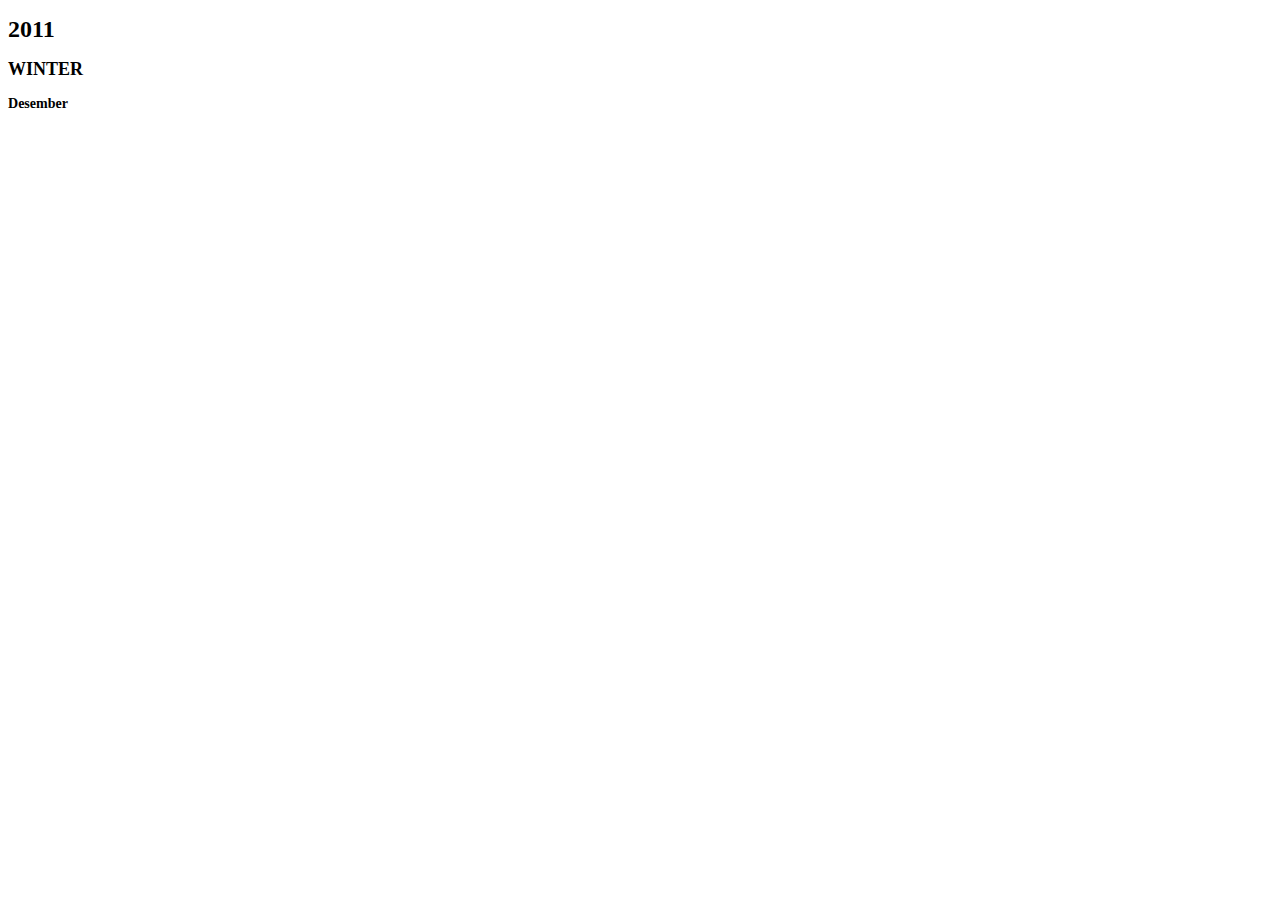
==== index.html @ 63336d1b "First commit." ====
<!DOCTYPE HTML>
<html lang="en-US">
<head>
  <style>
    body { font: 12px Consolas;}
  </style>

<!--  <script type="text/javascript">

//DESCRIPTION
    var myYear=2011;
    var daysOfWeek='Su|Mn|Tu|Wd|Th|Fr|St'.split('|');
    var startIdent = 20 , cellMargin = 10;
    var cellSize = getWeekHeader ().length;

//YEAR
    function genYearHeaderLine(){
      return genSpace( startIdent + (1.5*cellSize) + cellMargin -2) + myYear;
    }

//SPACE
    function genSpace(spaceCount){
      var spaceString ="";
      for (var i=0;i<spaceCount;i++){
        spaceString+= '&nbsp';
      };
      return spaceString;
    };

//BRAKE
    function writeBr (numberOfBrake){
      var numberOfBrake = numberOfBrake || 1;
      for (var i = 0 ; i < numberOfBrake ; i++ )
        document.write('</br>');
    }

//HEADER of Week
    function getWeekHeader (){
      return '|  '+ daysOfWeek.join('  |  ') + '  |';
    }

//ALL Headers of Weeks from 1 line
    function genWeekHeaderLine () {
      var result ='';
      result += genSpace (startIdent);
      for (var i = 0 ; i< 3 ; i++){
        result += getWeekHeader();
        result += genSpace(cellMargin);
      }
      return result;
    }

//ALL Line Content of some week
    function getWeekLine  (){
      var result ='';
      result += genSpace (startIdent);
      for (var i = 0 ; i< 3 ; i++){
        result += getWeek();
        result += genSpace(cellMargin);
      }
      return result;
    }

//OUTPUT All Line Content of some week
    for (var i = 0 ; i<6 ; i++){
      writeBr ();
      document.write(getWeekLine());
    }


//NOT COMPLITE
//DEFINING of Week
    function getWeek (numberOfWeek, numberOfMonth){
      var daysOfWeek = (genSpace(2)+'|'+genSpace(2)+'|01|02|03|04|05').split('|');

      return '|  '+ daysOfWeek.join('  |  ') + '  |'
    };


//OUTPUT
    document.write( genYearHeaderLine());
    writeBr (3);
    document.write( genWeekHeaderLine() );




  </script> -->
  <meta charset="UTF-8">
  <title>Calendar</title>
  <link href="../StaticCalendar/css/style.css" rel="stylesheet">
</head>
<body>
  <div class="content">
    <h1>2011</h1>

    <div class="quarter">
      <h2>WINTER</h2>
    </div>

    <div class="month">
      <h3>Desember</h3>
    </div>
    
  </div>
</body>
</html>
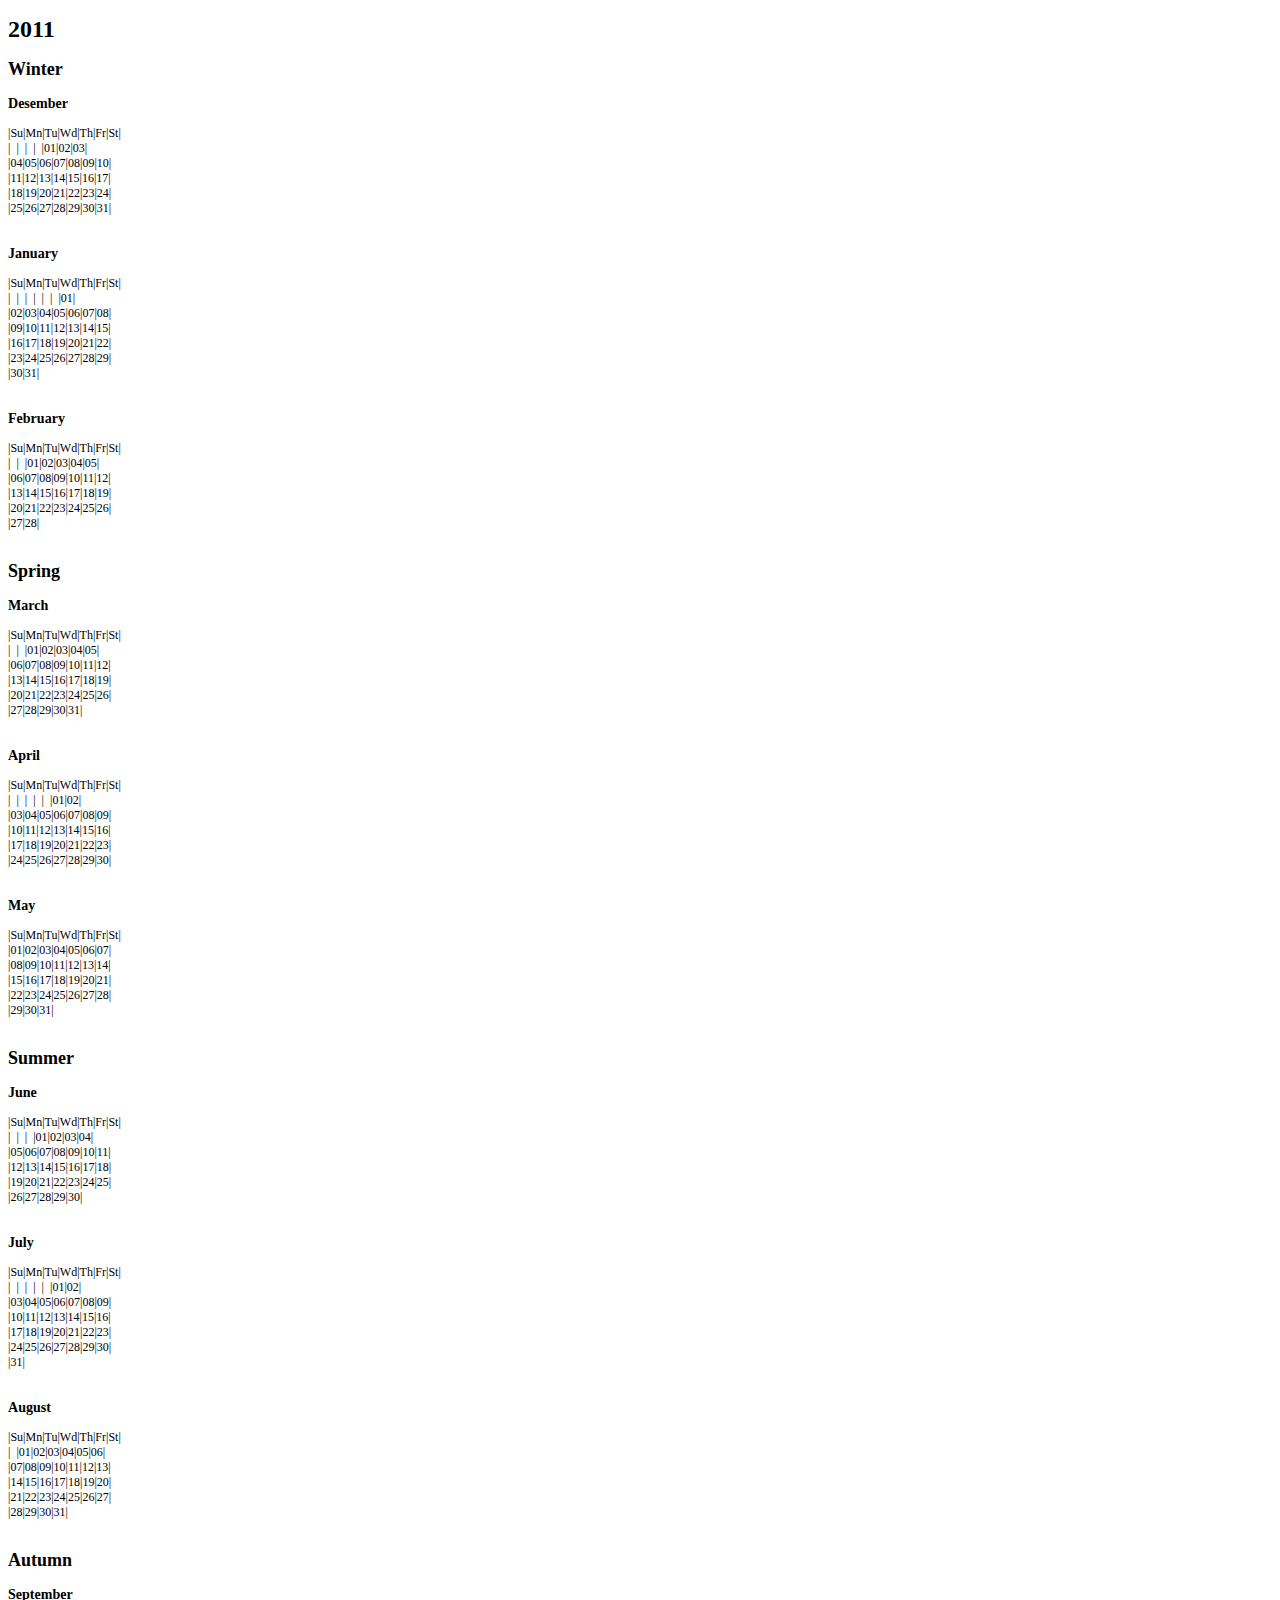
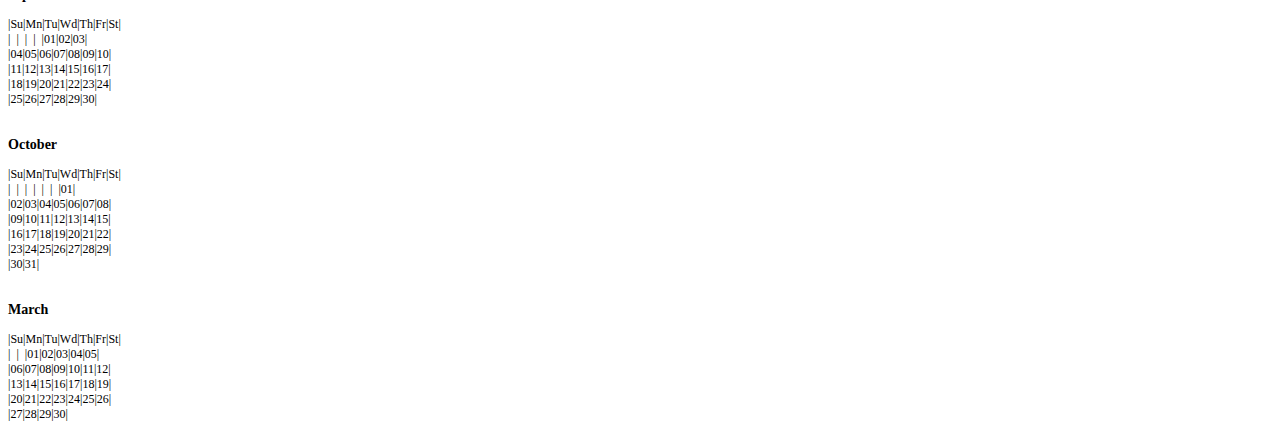
==== commit 20a4a8cc: "Ready HTML calendar." ====
--- a/index.html
+++ b/index.html
@@ -88,19 +88,126 @@
   </script> -->
   <meta charset="UTF-8">
   <title>Calendar</title>
-  <link href="../StaticCalendar/css/style.css" rel="stylesheet">
+  <link href="css/style.css" rel="stylesheet">
 </head>
 <body>
-  <div class="content">
-    <h1>2011</h1>
-
-    <div class="quarter">
-      <h2>WINTER</h2>
-    </div>
-
-    <div class="month">
-      <h3>Desember</h3>
-    </div>
+  <!--<div class="content">-->
+    <!--<h1>2011</h1>-->
+
+    <!--<div class="quarter">-->
+      <!--<h2>WINTER</h2>-->
+    <!--</div>-->
+
+    <!--<div class="month">-->
+  <h1>2011</h1>
+  <h2>Winter</h2>
+  <h3>Desember</h3>
+  |Su|Mn|Tu|Wd|Th|Fr|St|<br/>
+  |&nbsp&nbsp|&nbsp&nbsp|&nbsp&nbsp|&nbsp&nbsp|01|02|03|<br/>
+  |04|05|06|07|08|09|10|<br/>
+  |11|12|13|14|15|16|17|<br/>
+  |18|19|20|21|22|23|24|<br/>
+  |25|26|27|28|29|30|31|<br/><br/>
+
+  <h3>January</h3>
+  |Su|Mn|Tu|Wd|Th|Fr|St|<br/>
+  |&nbsp&nbsp|&nbsp&nbsp|&nbsp&nbsp|&nbsp&nbsp|&nbsp&nbsp|&nbsp&nbsp|01|<br/>
+  |02|03|04|05|06|07|08|<br/>
+  |09|10|11|12|13|14|15|<br/>
+  |16|17|18|19|20|21|22|<br/>
+  |23|24|25|26|27|28|29|<br/>
+  |30|31|<br/><br/>
+
+  <h3>February</h3>
+  |Su|Mn|Tu|Wd|Th|Fr|St|<br/>
+  |&nbsp&nbsp|&nbsp&nbsp|01|02|03|04|05|<br/>
+  |06|07|08|09|10|11|12|<br/>
+  |13|14|15|16|17|18|19|<br/>
+  |20|21|22|23|24|25|26|<br/>
+  |27|28|<br/><br/>
+
+
+  <h2>Spring</h2>
+  <h3>March</h3>
+  |Su|Mn|Tu|Wd|Th|Fr|St|<br/>
+  |&nbsp&nbsp|&nbsp&nbsp|01|02|03|04|05|<br/>
+  |06|07|08|09|10|11|12|<br/>
+  |13|14|15|16|17|18|19|<br/>
+  |20|21|22|23|24|25|26|<br/>
+  |27|28|29|30|31|<br/><br/>
+
+  <h3>April</h3>
+  |Su|Mn|Tu|Wd|Th|Fr|St|<br/>
+  |&nbsp&nbsp|&nbsp&nbsp|&nbsp&nbsp|&nbsp&nbsp|&nbsp&nbsp|01|02|<br/>
+  |03|04|05|06|07|08|09|<br/>
+  |10|11|12|13|14|15|16|<br/>
+  |17|18|19|20|21|22|23|<br/>
+  |24|25|26|27|28|29|30|<br/><br/>
+
+  <h3>May</h3>
+  |Su|Mn|Tu|Wd|Th|Fr|St|<br/>
+  |01|02|03|04|05|06|07|<br/>
+  |08|09|10|11|12|13|14|<br/>
+  |15|16|17|18|19|20|21|<br/>
+  |22|23|24|25|26|27|28|<br/>
+  |29|30|31|<br/><br/>
+
+
+  <h2>Summer</h2>
+  <h3>June</h3>
+  |Su|Mn|Tu|Wd|Th|Fr|St|<br/>
+  |&nbsp&nbsp|&nbsp&nbsp|&nbsp&nbsp|01|02|03|04|<br/>
+  |05|06|07|08|09|10|11|<br/>
+  |12|13|14|15|16|17|18|<br/>
+  |19|20|21|22|23|24|25|<br/>
+  |26|27|28|29|30|<br/><br/>
+
+  <h3>July</h3>
+  |Su|Mn|Tu|Wd|Th|Fr|St|<br/>
+  |&nbsp&nbsp|&nbsp&nbsp|&nbsp&nbsp|&nbsp&nbsp|&nbsp&nbsp|01|02|<br/>
+  |03|04|05|06|07|08|09|<br/>
+  |10|11|12|13|14|15|16|<br/>
+  |17|18|19|20|21|22|23|<br/>
+  |24|25|26|27|28|29|30|<br/>
+  |31|<br/><br/>
+
+  <h3>August</h3>
+  |Su|Mn|Tu|Wd|Th|Fr|St|<br/>
+  |&nbsp&nbsp|01|02|03|04|05|06|<br/>
+  |07|08|09|10|11|12|13|<br/>
+  |14|15|16|17|18|19|20|<br/>
+  |21|22|23|24|25|26|27|<br/>
+  |28|29|30|31|<br/><br/>
+
+
+  <h2>Autumn</h2>
+  <h3>September</h3>
+  |Su|Mn|Tu|Wd|Th|Fr|St|<br/>
+  |&nbsp&nbsp|&nbsp&nbsp|&nbsp&nbsp|&nbsp&nbsp|01|02|03|<br/>
+  |04|05|06|07|08|09|10|<br/>
+  |11|12|13|14|15|16|17|<br/>
+  |18|19|20|21|22|23|24|<br/>
+  |25|26|27|28|29|30|<br/><br/>
+
+  <h3>October</h3>
+  |Su|Mn|Tu|Wd|Th|Fr|St|<br/>
+  |&nbsp&nbsp|&nbsp&nbsp|&nbsp&nbsp|&nbsp&nbsp|&nbsp&nbsp|&nbsp&nbsp|01|<br/>
+  |02|03|04|05|06|07|08|<br/>
+  |09|10|11|12|13|14|15|<br/>
+  |16|17|18|19|20|21|22|<br/>
+  |23|24|25|26|27|28|29|<br/>
+  |30|31|<br/><br/>
+
+  <h3>March</h3>
+  |Su|Mn|Tu|Wd|Th|Fr|St|<br/>
+  |&nbsp&nbsp|&nbsp&nbsp|01|02|03|04|05|<br/>
+  |06|07|08|09|10|11|12|<br/>
+  |13|14|15|16|17|18|19|<br/>
+  |20|21|22|23|24|25|26|<br/>
+  |27|28|29|30|<br/><br/>
+
+  
+    <!--</div>-->
     
   </div>
 </body>
--- a/css/style.css
+++ b/css/style.css
@@ -0,0 +1,19 @@
+/*.content{*/
+/*width: 100%;*/
+/*}*/
+/*.content h1{*/
+/*text-align: center;*/
+/*}*/
+/*.quarter{*/
+/*margin-left: 50px;*/
+/*}*/
+/*.month {*/
+/*width: 150px;*/
+/*margin: 0px 250px;*/
+/*border: 1px solid blue;*/
+/*background-color: red;*/
+/*}*/
+/*.month h3 {*/
+/*text-align: center;*/
+/*padding: 5px;*/
+/*}*/
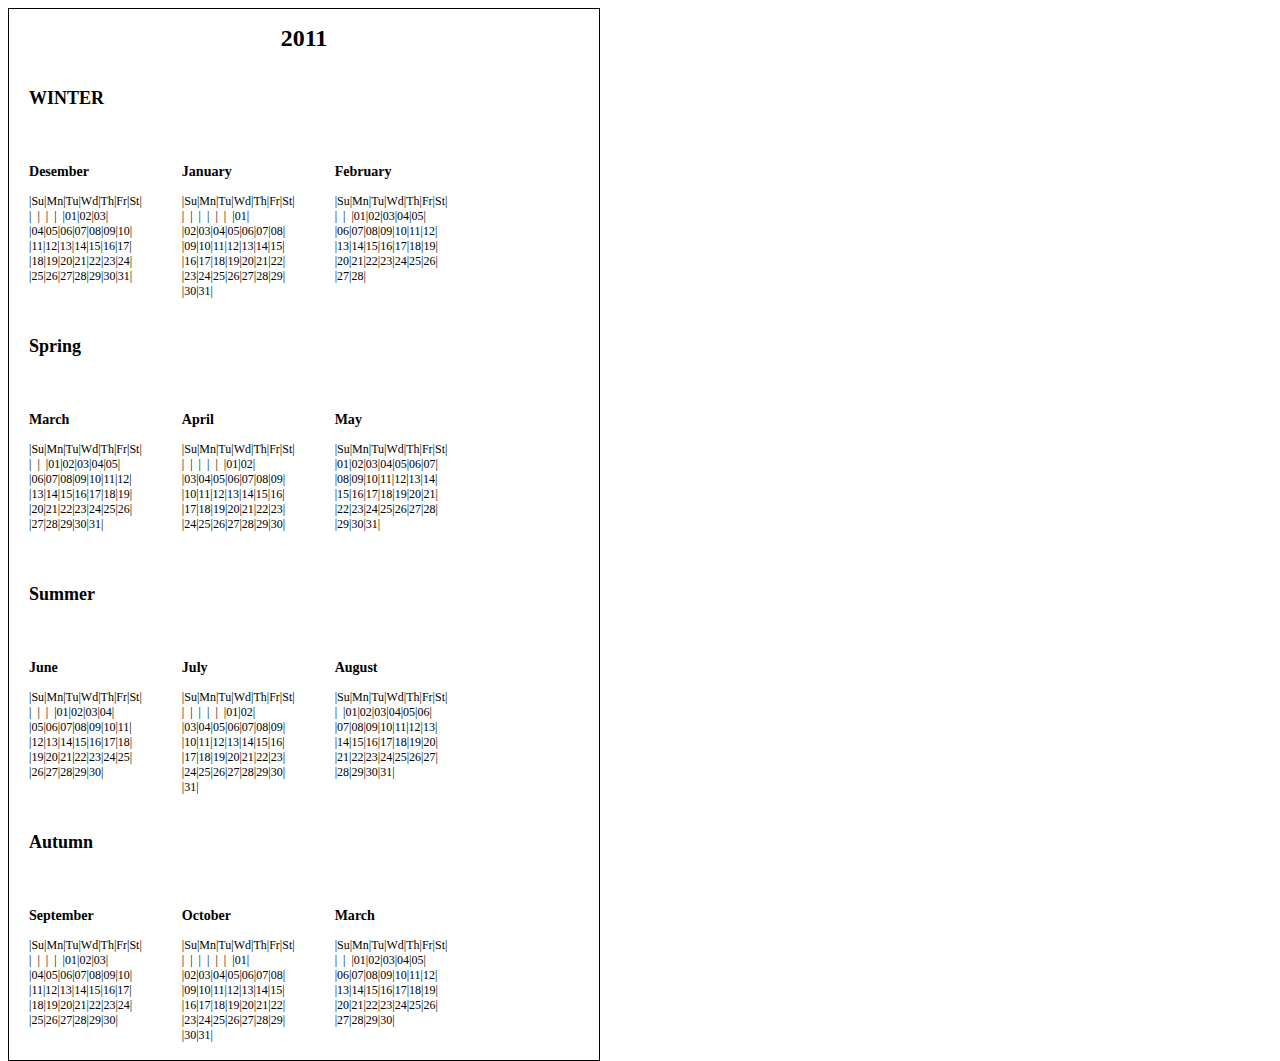
==== commit ef77d9f4: "Added calendar style." ====
--- a/index.html
+++ b/index.html
@@ -91,124 +91,134 @@
   <link href="css/style.css" rel="stylesheet">
 </head>
 <body>
-  <!--<div class="content">-->
-    <!--<h1>2011</h1>-->
-
-    <!--<div class="quarter">-->
-      <!--<h2>WINTER</h2>-->
-    <!--</div>-->
-
-    <!--<div class="month">-->
-  <h1>2011</h1>
-  <h2>Winter</h2>
-  <h3>Desember</h3>
-  |Su|Mn|Tu|Wd|Th|Fr|St|<br/>
-  |&nbsp&nbsp|&nbsp&nbsp|&nbsp&nbsp|&nbsp&nbsp|01|02|03|<br/>
-  |04|05|06|07|08|09|10|<br/>
-  |11|12|13|14|15|16|17|<br/>
-  |18|19|20|21|22|23|24|<br/>
-  |25|26|27|28|29|30|31|<br/><br/>
-
-  <h3>January</h3>
-  |Su|Mn|Tu|Wd|Th|Fr|St|<br/>
-  |&nbsp&nbsp|&nbsp&nbsp|&nbsp&nbsp|&nbsp&nbsp|&nbsp&nbsp|&nbsp&nbsp|01|<br/>
-  |02|03|04|05|06|07|08|<br/>
-  |09|10|11|12|13|14|15|<br/>
-  |16|17|18|19|20|21|22|<br/>
-  |23|24|25|26|27|28|29|<br/>
-  |30|31|<br/><br/>
-
-  <h3>February</h3>
-  |Su|Mn|Tu|Wd|Th|Fr|St|<br/>
-  |&nbsp&nbsp|&nbsp&nbsp|01|02|03|04|05|<br/>
-  |06|07|08|09|10|11|12|<br/>
-  |13|14|15|16|17|18|19|<br/>
-  |20|21|22|23|24|25|26|<br/>
-  |27|28|<br/><br/>
-
-
-  <h2>Spring</h2>
-  <h3>March</h3>
-  |Su|Mn|Tu|Wd|Th|Fr|St|<br/>
-  |&nbsp&nbsp|&nbsp&nbsp|01|02|03|04|05|<br/>
-  |06|07|08|09|10|11|12|<br/>
-  |13|14|15|16|17|18|19|<br/>
-  |20|21|22|23|24|25|26|<br/>
-  |27|28|29|30|31|<br/><br/>
-
-  <h3>April</h3>
-  |Su|Mn|Tu|Wd|Th|Fr|St|<br/>
-  |&nbsp&nbsp|&nbsp&nbsp|&nbsp&nbsp|&nbsp&nbsp|&nbsp&nbsp|01|02|<br/>
-  |03|04|05|06|07|08|09|<br/>
-  |10|11|12|13|14|15|16|<br/>
-  |17|18|19|20|21|22|23|<br/>
-  |24|25|26|27|28|29|30|<br/><br/>
-
-  <h3>May</h3>
-  |Su|Mn|Tu|Wd|Th|Fr|St|<br/>
-  |01|02|03|04|05|06|07|<br/>
-  |08|09|10|11|12|13|14|<br/>
-  |15|16|17|18|19|20|21|<br/>
-  |22|23|24|25|26|27|28|<br/>
-  |29|30|31|<br/><br/>
-
-
-  <h2>Summer</h2>
-  <h3>June</h3>
-  |Su|Mn|Tu|Wd|Th|Fr|St|<br/>
-  |&nbsp&nbsp|&nbsp&nbsp|&nbsp&nbsp|01|02|03|04|<br/>
-  |05|06|07|08|09|10|11|<br/>
-  |12|13|14|15|16|17|18|<br/>
-  |19|20|21|22|23|24|25|<br/>
-  |26|27|28|29|30|<br/><br/>
-
-  <h3>July</h3>
-  |Su|Mn|Tu|Wd|Th|Fr|St|<br/>
-  |&nbsp&nbsp|&nbsp&nbsp|&nbsp&nbsp|&nbsp&nbsp|&nbsp&nbsp|01|02|<br/>
-  |03|04|05|06|07|08|09|<br/>
-  |10|11|12|13|14|15|16|<br/>
-  |17|18|19|20|21|22|23|<br/>
-  |24|25|26|27|28|29|30|<br/>
-  |31|<br/><br/>
-
-  <h3>August</h3>
-  |Su|Mn|Tu|Wd|Th|Fr|St|<br/>
-  |&nbsp&nbsp|01|02|03|04|05|06|<br/>
-  |07|08|09|10|11|12|13|<br/>
-  |14|15|16|17|18|19|20|<br/>
-  |21|22|23|24|25|26|27|<br/>
-  |28|29|30|31|<br/><br/>
-
-
-  <h2>Autumn</h2>
-  <h3>September</h3>
-  |Su|Mn|Tu|Wd|Th|Fr|St|<br/>
-  |&nbsp&nbsp|&nbsp&nbsp|&nbsp&nbsp|&nbsp&nbsp|01|02|03|<br/>
-  |04|05|06|07|08|09|10|<br/>
-  |11|12|13|14|15|16|17|<br/>
-  |18|19|20|21|22|23|24|<br/>
-  |25|26|27|28|29|30|<br/><br/>
-
-  <h3>October</h3>
-  |Su|Mn|Tu|Wd|Th|Fr|St|<br/>
-  |&nbsp&nbsp|&nbsp&nbsp|&nbsp&nbsp|&nbsp&nbsp|&nbsp&nbsp|&nbsp&nbsp|01|<br/>
-  |02|03|04|05|06|07|08|<br/>
-  |09|10|11|12|13|14|15|<br/>
-  |16|17|18|19|20|21|22|<br/>
-  |23|24|25|26|27|28|29|<br/>
-  |30|31|<br/><br/>
-
-  <h3>March</h3>
-  |Su|Mn|Tu|Wd|Th|Fr|St|<br/>
-  |&nbsp&nbsp|&nbsp&nbsp|01|02|03|04|05|<br/>
-  |06|07|08|09|10|11|12|<br/>
-  |13|14|15|16|17|18|19|<br/>
-  |20|21|22|23|24|25|26|<br/>
-  |27|28|29|30|<br/><br/>
-
-  
-    <!--</div>-->
+  <div id="wrapper">
+    <h1>2011</h1>
+    <h2>WINTER</h2>
+    <div class="month">
+      <h3>Desember</h3>
+      |Su|Mn|Tu|Wd|Th|Fr|St|<br/>
+      |&nbsp&nbsp|&nbsp&nbsp|&nbsp&nbsp|&nbsp&nbsp|01|02|03|<br/>
+      |04|05|06|07|08|09|10|<br/>
+      |11|12|13|14|15|16|17|<br/>
+      |18|19|20|21|22|23|24|<br/>
+      |25|26|27|28|29|30|31|<br/><br/>
+     </div>
+
+    <div class="month">
+      <h3>January</h3>
+      |Su|Mn|Tu|Wd|Th|Fr|St|<br/>
+      |&nbsp&nbsp|&nbsp&nbsp|&nbsp&nbsp|&nbsp&nbsp|&nbsp&nbsp|&nbsp&nbsp|01|<br/>
+      |02|03|04|05|06|07|08|<br/>
+      |09|10|11|12|13|14|15|<br/>
+      |16|17|18|19|20|21|22|<br/>
+      |23|24|25|26|27|28|29|<br/>
+      |30|31|<br/><br/>
+     </div>
+
+    <div class="month">
+      <h3>February</h3>
+      |Su|Mn|Tu|Wd|Th|Fr|St|<br/>
+      |&nbsp&nbsp|&nbsp&nbsp|01|02|03|04|05|<br/>
+      |06|07|08|09|10|11|12|<br/>
+      |13|14|15|16|17|18|19|<br/>
+      |20|21|22|23|24|25|26|<br/>
+      |27|28|<br/><br/>
+     </div>
     
+    <h2>Spring</h2>
+    <div class="month">
+
+      <h3>March</h3>
+      |Su|Mn|Tu|Wd|Th|Fr|St|<br/>
+      |&nbsp&nbsp|&nbsp&nbsp|01|02|03|04|05|<br/>
+      |06|07|08|09|10|11|12|<br/>
+      |13|14|15|16|17|18|19|<br/>
+      |20|21|22|23|24|25|26|<br/>
+      |27|28|29|30|31|<br/><br/>
+     </div>
+
+    <div class="month">
+      <h3>April</h3>
+      |Su|Mn|Tu|Wd|Th|Fr|St|<br/>
+      |&nbsp&nbsp|&nbsp&nbsp|&nbsp&nbsp|&nbsp&nbsp|&nbsp&nbsp|01|02|<br/>
+      |03|04|05|06|07|08|09|<br/>
+      |10|11|12|13|14|15|16|<br/>
+      |17|18|19|20|21|22|23|<br/>
+      |24|25|26|27|28|29|30|<br/><br/>
+     </div>
+
+    <div class="month">
+      <h3>May</h3>
+      |Su|Mn|Tu|Wd|Th|Fr|St|<br/>
+      |01|02|03|04|05|06|07|<br/>
+      |08|09|10|11|12|13|14|<br/>
+      |15|16|17|18|19|20|21|<br/>
+      |22|23|24|25|26|27|28|<br/>
+      |29|30|31|<br/><br/>
+     </div>
+
+    <h2>Summer</h2>
+    <div class="month">
+      <h3>June</h3>
+      |Su|Mn|Tu|Wd|Th|Fr|St|<br/>
+      |&nbsp&nbsp|&nbsp&nbsp|&nbsp&nbsp|01|02|03|04|<br/>
+      |05|06|07|08|09|10|11|<br/>
+      |12|13|14|15|16|17|18|<br/>
+      |19|20|21|22|23|24|25|<br/>
+      |26|27|28|29|30|<br/><br/>
+     </div>
+
+    <div class="month">
+      <h3>July</h3>
+      |Su|Mn|Tu|Wd|Th|Fr|St|<br/>
+      |&nbsp&nbsp|&nbsp&nbsp|&nbsp&nbsp|&nbsp&nbsp|&nbsp&nbsp|01|02|<br/>
+      |03|04|05|06|07|08|09|<br/>
+      |10|11|12|13|14|15|16|<br/>
+      |17|18|19|20|21|22|23|<br/>
+      |24|25|26|27|28|29|30|<br/>
+      |31|<br/><br/>
+     </div>
+
+    <div class="month">
+      <h3>August</h3>
+      |Su|Mn|Tu|Wd|Th|Fr|St|<br/>
+      |&nbsp&nbsp|01|02|03|04|05|06|<br/>
+      |07|08|09|10|11|12|13|<br/>
+      |14|15|16|17|18|19|20|<br/>
+      |21|22|23|24|25|26|27|<br/>
+      |28|29|30|31|<br/><br/>
+     </div>
+    <h2>Autumn</h2>
+    <div class="month">
+      <h3>September</h3>
+      |Su|Mn|Tu|Wd|Th|Fr|St|<br/>
+      |&nbsp&nbsp|&nbsp&nbsp|&nbsp&nbsp|&nbsp&nbsp|01|02|03|<br/>
+      |04|05|06|07|08|09|10|<br/>
+      |11|12|13|14|15|16|17|<br/>
+      |18|19|20|21|22|23|24|<br/>
+      |25|26|27|28|29|30|<br/><br/>
+     </div>
+
+    <div class="month">
+      <h3>October</h3>
+      |Su|Mn|Tu|Wd|Th|Fr|St|<br/>
+      |&nbsp&nbsp|&nbsp&nbsp|&nbsp&nbsp|&nbsp&nbsp|&nbsp&nbsp|&nbsp&nbsp|01|<br/>
+      |02|03|04|05|06|07|08|<br/>
+      |09|10|11|12|13|14|15|<br/>
+      |16|17|18|19|20|21|22|<br/>
+      |23|24|25|26|27|28|29|<br/>
+      |30|31|<br/><br/>
+     </div>
+
+    <div class="month">
+      <h3>March</h3>
+      |Su|Mn|Tu|Wd|Th|Fr|St|<br/>
+      |&nbsp&nbsp|&nbsp&nbsp|01|02|03|04|05|<br/>
+      |06|07|08|09|10|11|12|<br/>
+      |13|14|15|16|17|18|19|<br/>
+      |20|21|22|23|24|25|26|<br/>
+      |27|28|29|30|<br/><br/>
+    </div>
   </div>
 </body>
 </html>--- a/css/style.css
+++ b/css/style.css
@@ -1,19 +1,17 @@
-/*.content{*/
-/*width: 100%;*/
-/*}*/
-/*.content h1{*/
-/*text-align: center;*/
-/*}*/
-/*.quarter{*/
-/*margin-left: 50px;*/
-/*}*/
-/*.month {*/
-/*width: 150px;*/
-/*margin: 0px 250px;*/
-/*border: 1px solid blue;*/
-/*background-color: red;*/
-/*}*/
-/*.month h3 {*/
-/*text-align: center;*/
-/*padding: 5px;*/
-/*}*/
+#wrapper {
+  border: 1px solid;
+  float: left;
+  width: 590px; }
+
+h2 {
+  float: left;
+  margin: 20px;
+  width: 100%; }
+
+.month {
+  float: left;
+  height: 147px;
+  margin: 20px; }
+
+h1 {
+  text-align: center; }
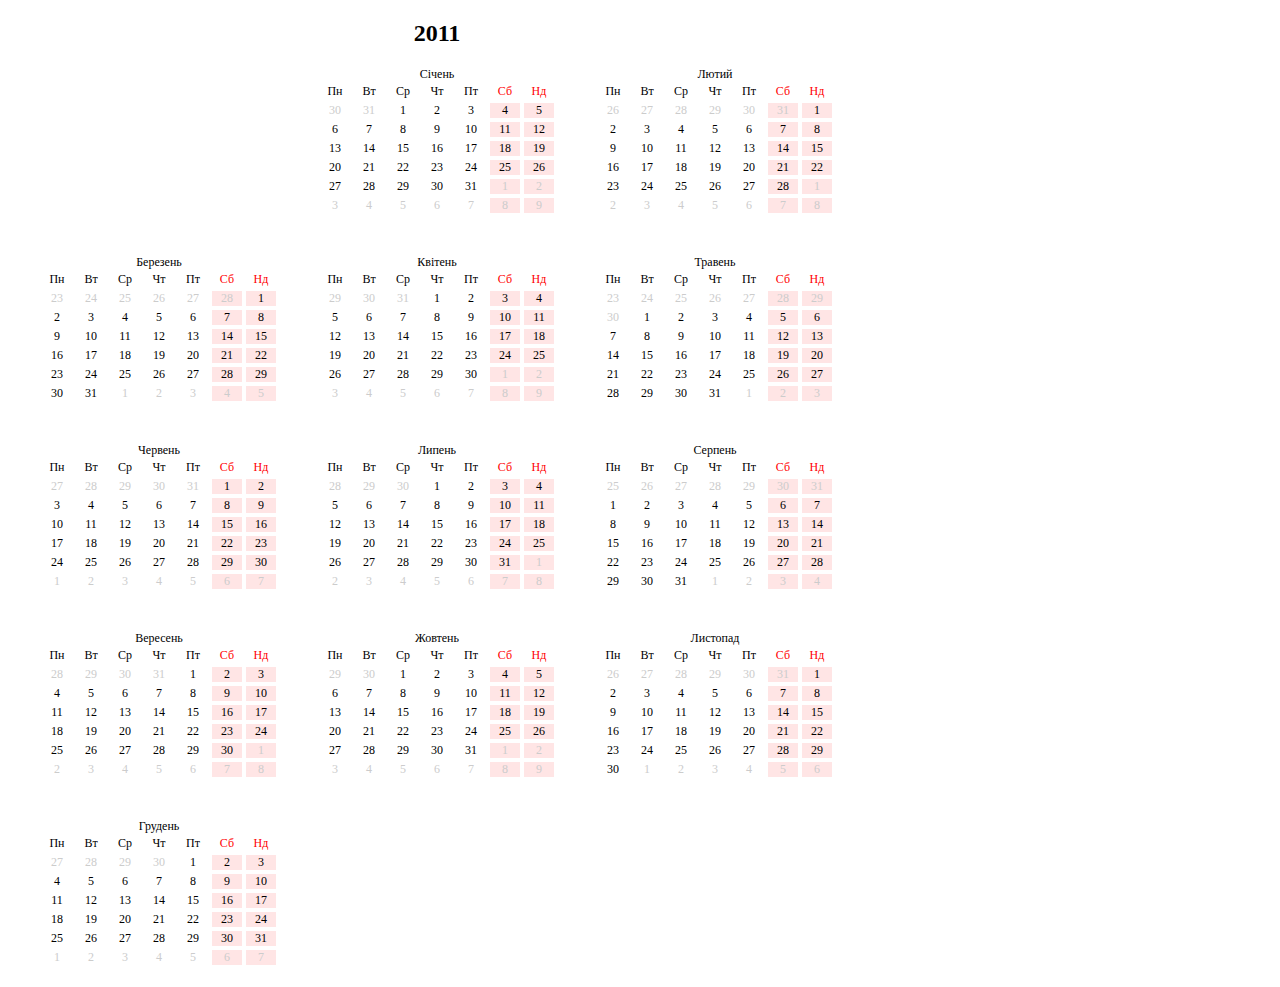
==== commit f3732bf5: "Initial commit" ====
--- a/index.html
+++ b/index.html
@@ -1,224 +1,15 @@
 <!DOCTYPE HTML>
-<html lang="en-US">
+<html>
 <head>
-  <style>
-    body { font: 12px Consolas;}
-  </style>
-
-<!--  <script type="text/javascript">
-
-//DESCRIPTION
-    var myYear=2011;
-    var daysOfWeek='Su|Mn|Tu|Wd|Th|Fr|St'.split('|');
-    var startIdent = 20 , cellMargin = 10;
-    var cellSize = getWeekHeader ().length;
-
-//YEAR
-    function genYearHeaderLine(){
-      return genSpace( startIdent + (1.5*cellSize) + cellMargin -2) + myYear;
-    }
-
-//SPACE
-    function genSpace(spaceCount){
-      var spaceString ="";
-      for (var i=0;i<spaceCount;i++){
-        spaceString+= '&nbsp';
-      };
-      return spaceString;
-    };
-
-//BRAKE
-    function writeBr (numberOfBrake){
-      var numberOfBrake = numberOfBrake || 1;
-      for (var i = 0 ; i < numberOfBrake ; i++ )
-        document.write('</br>');
-    }
-
-//HEADER of Week
-    function getWeekHeader (){
-      return '|  '+ daysOfWeek.join('  |  ') + '  |';
-    }
-
-//ALL Headers of Weeks from 1 line
-    function genWeekHeaderLine () {
-      var result ='';
-      result += genSpace (startIdent);
-      for (var i = 0 ; i< 3 ; i++){
-        result += getWeekHeader();
-        result += genSpace(cellMargin);
-      }
-      return result;
-    }
-
-//ALL Line Content of some week
-    function getWeekLine  (){
-      var result ='';
-      result += genSpace (startIdent);
-      for (var i = 0 ; i< 3 ; i++){
-        result += getWeek();
-        result += genSpace(cellMargin);
-      }
-      return result;
-    }
-
-//OUTPUT All Line Content of some week
-    for (var i = 0 ; i<6 ; i++){
-      writeBr ();
-      document.write(getWeekLine());
-    }
-
-
-//NOT COMPLITE
-//DEFINING of Week
-    function getWeek (numberOfWeek, numberOfMonth){
-      var daysOfWeek = (genSpace(2)+'|'+genSpace(2)+'|01|02|03|04|05').split('|');
-
-      return '|  '+ daysOfWeek.join('  |  ') + '  |'
-    };
-
-
-//OUTPUT
-    document.write( genYearHeaderLine());
-    writeBr (3);
-    document.write( genWeekHeaderLine() );
-
-
-
-
-  </script> -->
-  <meta charset="UTF-8">
-  <title>Calendar</title>
-  <link href="css/style.css" rel="stylesheet">
+  <meta charset="utf-8"/>
+  <title> Calendar </title>
+  <link href="css/calendar.css" rel="stylesheet" type="text/css">
 </head>
 <body>
-  <div id="wrapper">
-    <h1>2011</h1>
-    <h2>WINTER</h2>
-    <div class="month">
-      <h3>Desember</h3>
-      |Su|Mn|Tu|Wd|Th|Fr|St|<br/>
-      |&nbsp&nbsp|&nbsp&nbsp|&nbsp&nbsp|&nbsp&nbsp|01|02|03|<br/>
-      |04|05|06|07|08|09|10|<br/>
-      |11|12|13|14|15|16|17|<br/>
-      |18|19|20|21|22|23|24|<br/>
-      |25|26|27|28|29|30|31|<br/><br/>
-     </div>
+  <div id = "wrapper" class="calendar"></div>
 
-    <div class="month">
-      <h3>January</h3>
-      |Su|Mn|Tu|Wd|Th|Fr|St|<br/>
-      |&nbsp&nbsp|&nbsp&nbsp|&nbsp&nbsp|&nbsp&nbsp|&nbsp&nbsp|&nbsp&nbsp|01|<br/>
-      |02|03|04|05|06|07|08|<br/>
-      |09|10|11|12|13|14|15|<br/>
-      |16|17|18|19|20|21|22|<br/>
-      |23|24|25|26|27|28|29|<br/>
-      |30|31|<br/><br/>
-     </div>
-
-    <div class="month">
-      <h3>February</h3>
-      |Su|Mn|Tu|Wd|Th|Fr|St|<br/>
-      |&nbsp&nbsp|&nbsp&nbsp|01|02|03|04|05|<br/>
-      |06|07|08|09|10|11|12|<br/>
-      |13|14|15|16|17|18|19|<br/>
-      |20|21|22|23|24|25|26|<br/>
-      |27|28|<br/><br/>
-     </div>
-    
-    <h2>Spring</h2>
-    <div class="month">
-
-      <h3>March</h3>
-      |Su|Mn|Tu|Wd|Th|Fr|St|<br/>
-      |&nbsp&nbsp|&nbsp&nbsp|01|02|03|04|05|<br/>
-      |06|07|08|09|10|11|12|<br/>
-      |13|14|15|16|17|18|19|<br/>
-      |20|21|22|23|24|25|26|<br/>
-      |27|28|29|30|31|<br/><br/>
-     </div>
-
-    <div class="month">
-      <h3>April</h3>
-      |Su|Mn|Tu|Wd|Th|Fr|St|<br/>
-      |&nbsp&nbsp|&nbsp&nbsp|&nbsp&nbsp|&nbsp&nbsp|&nbsp&nbsp|01|02|<br/>
-      |03|04|05|06|07|08|09|<br/>
-      |10|11|12|13|14|15|16|<br/>
-      |17|18|19|20|21|22|23|<br/>
-      |24|25|26|27|28|29|30|<br/><br/>
-     </div>
-
-    <div class="month">
-      <h3>May</h3>
-      |Su|Mn|Tu|Wd|Th|Fr|St|<br/>
-      |01|02|03|04|05|06|07|<br/>
-      |08|09|10|11|12|13|14|<br/>
-      |15|16|17|18|19|20|21|<br/>
-      |22|23|24|25|26|27|28|<br/>
-      |29|30|31|<br/><br/>
-     </div>
-
-    <h2>Summer</h2>
-    <div class="month">
-      <h3>June</h3>
-      |Su|Mn|Tu|Wd|Th|Fr|St|<br/>
-      |&nbsp&nbsp|&nbsp&nbsp|&nbsp&nbsp|01|02|03|04|<br/>
-      |05|06|07|08|09|10|11|<br/>
-      |12|13|14|15|16|17|18|<br/>
-      |19|20|21|22|23|24|25|<br/>
-      |26|27|28|29|30|<br/><br/>
-     </div>
-
-    <div class="month">
-      <h3>July</h3>
-      |Su|Mn|Tu|Wd|Th|Fr|St|<br/>
-      |&nbsp&nbsp|&nbsp&nbsp|&nbsp&nbsp|&nbsp&nbsp|&nbsp&nbsp|01|02|<br/>
-      |03|04|05|06|07|08|09|<br/>
-      |10|11|12|13|14|15|16|<br/>
-      |17|18|19|20|21|22|23|<br/>
-      |24|25|26|27|28|29|30|<br/>
-      |31|<br/><br/>
-     </div>
-
-    <div class="month">
-      <h3>August</h3>
-      |Su|Mn|Tu|Wd|Th|Fr|St|<br/>
-      |&nbsp&nbsp|01|02|03|04|05|06|<br/>
-      |07|08|09|10|11|12|13|<br/>
-      |14|15|16|17|18|19|20|<br/>
-      |21|22|23|24|25|26|27|<br/>
-      |28|29|30|31|<br/><br/>
-     </div>
-    <h2>Autumn</h2>
-    <div class="month">
-      <h3>September</h3>
-      |Su|Mn|Tu|Wd|Th|Fr|St|<br/>
-      |&nbsp&nbsp|&nbsp&nbsp|&nbsp&nbsp|&nbsp&nbsp|01|02|03|<br/>
-      |04|05|06|07|08|09|10|<br/>
-      |11|12|13|14|15|16|17|<br/>
-      |18|19|20|21|22|23|24|<br/>
-      |25|26|27|28|29|30|<br/><br/>
-     </div>
-
-    <div class="month">
-      <h3>October</h3>
-      |Su|Mn|Tu|Wd|Th|Fr|St|<br/>
-      |&nbsp&nbsp|&nbsp&nbsp|&nbsp&nbsp|&nbsp&nbsp|&nbsp&nbsp|&nbsp&nbsp|01|<br/>
-      |02|03|04|05|06|07|08|<br/>
-      |09|10|11|12|13|14|15|<br/>
-      |16|17|18|19|20|21|22|<br/>
-      |23|24|25|26|27|28|29|<br/>
-      |30|31|<br/><br/>
-     </div>
-
-    <div class="month">
-      <h3>March</h3>
-      |Su|Mn|Tu|Wd|Th|Fr|St|<br/>
-      |&nbsp&nbsp|&nbsp&nbsp|01|02|03|04|05|<br/>
-      |06|07|08|09|10|11|12|<br/>
-      |13|14|15|16|17|18|19|<br/>
-      |20|21|22|23|24|25|26|<br/>
-      |27|28|29|30|<br/><br/>
-    </div>
-  </div>
+  <script type="text/javascript" src="js/Calendar-config.js"></script>
+  <script type="text/javascript" src="js/Calendar.js"></script>
+  <script type="text/javascript" src="js/common.js"></script>
 </body>
 </html>--- a/css/calendar.css
+++ b/css/calendar.css
@@ -0,0 +1,56 @@
+@media -sass-debug-info{filename{font-family:file\:\/\/c\:\/Users\/mivankiv\/projects\/Calendar\/scss\/calendar\.scss}line{font-family:\000031}}
+html, body {
+  font: 12px Calibri; }
+
+@media -sass-debug-info{filename{font-family:file\:\/\/c\:\/Users\/mivankiv\/projects\/Calendar\/scss\/calendar\.scss}line{font-family:\000032}}
+* {
+  margin: 0;
+  padding: 0; }
+
+@media -sass-debug-info{filename{font-family:file\:\/\/c\:\/Users\/mivankiv\/projects\/Calendar\/scss\/calendar\.scss}line{font-family:\000034}}
+#wrapper {
+  margin: 20px;
+  float: left;
+  position: absolute; }
+
+@media -sass-debug-info{filename{font-family:file\:\/\/c\:\/Users\/mivankiv\/projects\/Calendar\/scss\/calendar\.scss}line{font-family:\000036}}
+.calendar {
+  width: 834px; }
+@media -sass-debug-info{filename{font-family:file\:\/\/c\:\/Users\/mivankiv\/projects\/Calendar\/scss\/calendar\.scss}line{font-family:\0000316}}
+  .calendar h1 {
+    text-align: center; }
+@media -sass-debug-info{filename{font-family:file\:\/\/c\:\/Users\/mivankiv\/projects\/Calendar\/scss\/calendar\.scss}line{font-family:\0000317}}
+  .calendar h3 {
+    font: 12px Calibri;
+    text-align: center; }
+@media -sass-debug-info{filename{font-family:file\:\/\/c\:\/Users\/mivankiv\/projects\/Calendar\/scss\/calendar\.scss}line{font-family:\0000319}}
+  .calendar .month {
+    width: 238px;
+    float: left;
+    margin: 20px; }
+@media -sass-debug-info{filename{font-family:file\:\/\/c\:\/Users\/mivankiv\/projects\/Calendar\/scss\/calendar\.scss}line{font-family:\0000321}}
+  .calendar .month:nth-child(2) {
+    margin-left: 298px; }
+@media -sass-debug-info{filename{font-family:file\:\/\/c\:\/Users\/mivankiv\/projects\/Calendar\/scss\/calendar\.scss}line{font-family:\0000322}}
+  .calendar .month ul {
+    display: block; }
+@media -sass-debug-info{filename{font-family:file\:\/\/c\:\/Users\/mivankiv\/projects\/Calendar\/scss\/calendar\.scss}line{font-family:\0000327}}
+  .calendar .month ul.monthHeader li:nth-child(6),
+  .calendar .month ul.monthHeader li:last-child {
+    color: red;
+    background-color: transparent; }
+@media -sass-debug-info{filename{font-family:file\:\/\/c\:\/Users\/mivankiv\/projects\/Calendar\/scss\/calendar\.scss}line{font-family:\0000329}}
+  .calendar .month ul li {
+    display: block;
+    list-style: none;
+    float: left;
+    width: 30px;
+    text-align: center;
+    margin: 2px; }
+@media -sass-debug-info{filename{font-family:file\:\/\/c\:\/Users\/mivankiv\/projects\/Calendar\/scss\/calendar\.scss}line{font-family:\0000331}}
+  .calendar .month ul li:nth-child(7n),
+  .calendar .month ul li:nth-child(7n-1) {
+    background-color: #ffe5e5; }
+@media -sass-debug-info{filename{font-family:file\:\/\/c\:\/Users\/mivankiv\/projects\/Calendar\/scss\/calendar\.scss}line{font-family:\0000333}}
+  .calendar .month ul li.out {
+    color: #cccccc; }
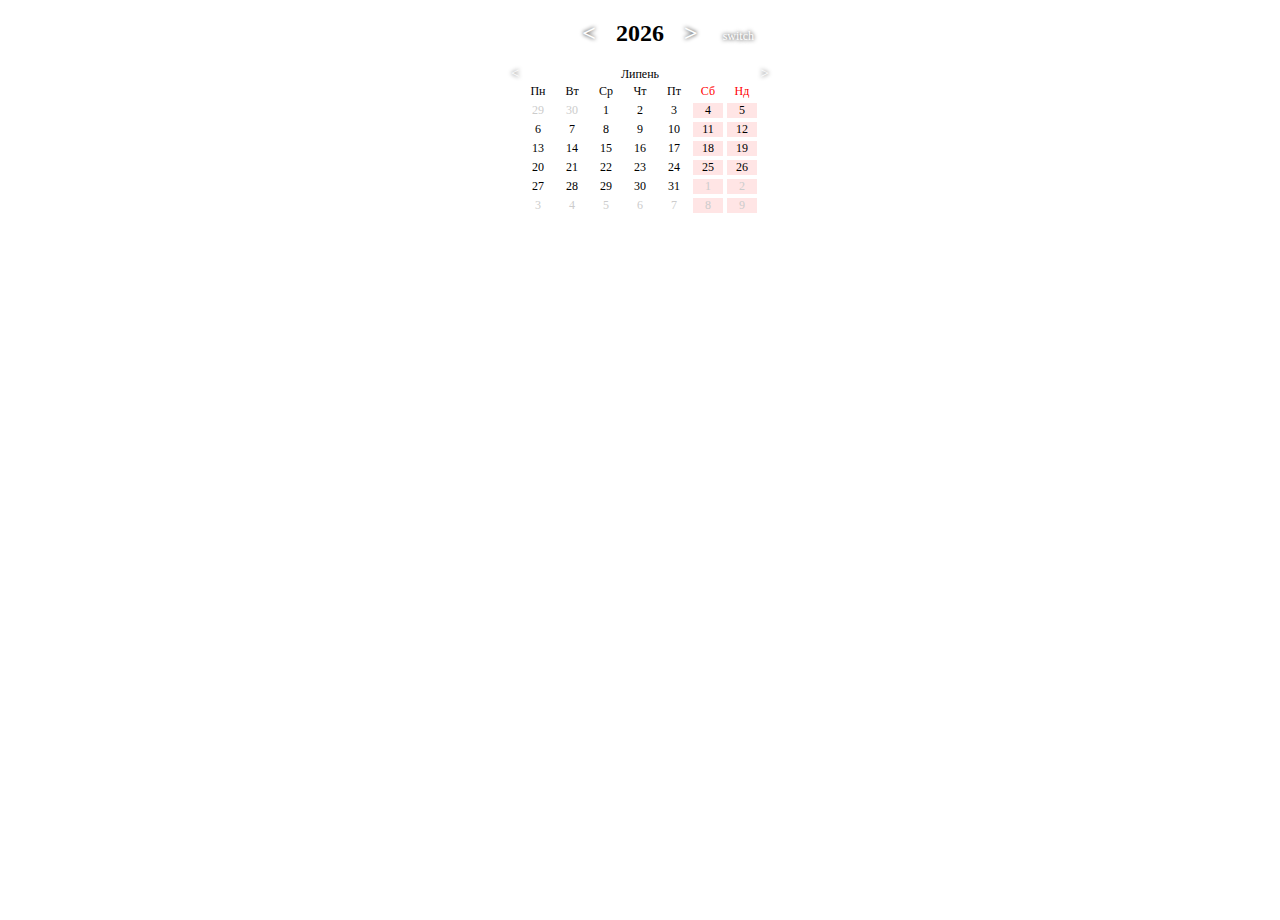
==== commit 1d895522: "Added compact calendar style." ====
--- a/index.html
+++ b/index.html
@@ -7,7 +7,6 @@
 </head>
 <body>
   <div id = "wrapper" class="calendar"></div>
-
   <script type="text/javascript" src="js/Calendar-config.js"></script>
   <script type="text/javascript" src="js/Calendar.js"></script>
   <script type="text/javascript" src="js/common.js"></script>
--- a/css/calendar.css
+++ b/css/calendar.css
@@ -1,56 +1,103 @@
-@media -sass-debug-info{filename{font-family:file\:\/\/c\:\/Users\/mivankiv\/projects\/Calendar\/scss\/calendar\.scss}line{font-family:\000031}}
+@media -sass-debug-info{filename{font-family:file\:\/\/c\:\/Users\/neformal\/projects\/JavaScript-courses\/scss\/calendar\.scss}line{font-family:\000031}}
 html, body {
-  font: 12px Calibri; }
+  font: 12px Calibri;
+  height: 100%;
+  width: 100%; }
 
-@media -sass-debug-info{filename{font-family:file\:\/\/c\:\/Users\/mivankiv\/projects\/Calendar\/scss\/calendar\.scss}line{font-family:\000032}}
+@media -sass-debug-info{filename{font-family:file\:\/\/c\:\/Users\/neformal\/projects\/JavaScript-courses\/scss\/calendar\.scss}line{font-family:\000032}}
 * {
   margin: 0;
   padding: 0; }
 
-@media -sass-debug-info{filename{font-family:file\:\/\/c\:\/Users\/mivankiv\/projects\/Calendar\/scss\/calendar\.scss}line{font-family:\000034}}
+@media -sass-debug-info{filename{font-family:file\:\/\/c\:\/Users\/neformal\/projects\/JavaScript-courses\/scss\/calendar\.scss}line{font-family:\000034}}
 #wrapper {
-  margin: 20px;
-  float: left;
-  position: absolute; }
+  margin: 20px auto; }
 
-@media -sass-debug-info{filename{font-family:file\:\/\/c\:\/Users\/mivankiv\/projects\/Calendar\/scss\/calendar\.scss}line{font-family:\000036}}
-.calendar {
-  width: 834px; }
-@media -sass-debug-info{filename{font-family:file\:\/\/c\:\/Users\/mivankiv\/projects\/Calendar\/scss\/calendar\.scss}line{font-family:\0000316}}
-  .calendar h1 {
+@media -sass-debug-info{filename{font-family:file\:\/\/c\:\/Users\/neformal\/projects\/JavaScript-courses\/scss\/calendar\.scss}line{font-family:\0000311}}
+.calendar, .compact-calendar {
+  width: 834px;
+  overflow: hidden;
+  height: 1010px;
+  position: relative; }
+@media -sass-debug-info{filename{font-family:file\:\/\/c\:\/Users\/neformal\/projects\/JavaScript-courses\/scss\/calendar\.scss}line{font-family:\0000316}}
+  .calendar h1, .compact-calendar h1 {
     text-align: center; }
-@media -sass-debug-info{filename{font-family:file\:\/\/c\:\/Users\/mivankiv\/projects\/Calendar\/scss\/calendar\.scss}line{font-family:\0000317}}
-  .calendar h3 {
+@media -sass-debug-info{filename{font-family:file\:\/\/c\:\/Users\/neformal\/projects\/JavaScript-courses\/scss\/calendar\.scss}line{font-family:\0000317}}
+  .calendar h3, .compact-calendar h3 {
     font: 12px Calibri;
     text-align: center; }
-@media -sass-debug-info{filename{font-family:file\:\/\/c\:\/Users\/mivankiv\/projects\/Calendar\/scss\/calendar\.scss}line{font-family:\0000319}}
-  .calendar .month {
+@media -sass-debug-info{filename{font-family:file\:\/\/c\:\/Users\/neformal\/projects\/JavaScript-courses\/scss\/calendar\.scss}line{font-family:\0000319}}
+  .calendar .month, .compact-calendar .month {
     width: 238px;
     float: left;
     margin: 20px; }
-@media -sass-debug-info{filename{font-family:file\:\/\/c\:\/Users\/mivankiv\/projects\/Calendar\/scss\/calendar\.scss}line{font-family:\0000321}}
-  .calendar .month:nth-child(2) {
+@media -sass-debug-info{filename{font-family:file\:\/\/c\:\/Users\/neformal\/projects\/JavaScript-courses\/scss\/calendar\.scss}line{font-family:\0000321}}
+  .calendar .month:nth-child(2), .compact-calendar .month:nth-child(2) {
     margin-left: 298px; }
-@media -sass-debug-info{filename{font-family:file\:\/\/c\:\/Users\/mivankiv\/projects\/Calendar\/scss\/calendar\.scss}line{font-family:\0000322}}
-  .calendar .month ul {
+@media -sass-debug-info{filename{font-family:file\:\/\/c\:\/Users\/neformal\/projects\/JavaScript-courses\/scss\/calendar\.scss}line{font-family:\0000322}}
+  .calendar .month ul, .compact-calendar .month ul {
     display: block; }
-@media -sass-debug-info{filename{font-family:file\:\/\/c\:\/Users\/mivankiv\/projects\/Calendar\/scss\/calendar\.scss}line{font-family:\0000327}}
-  .calendar .month ul.monthHeader li:nth-child(6),
-  .calendar .month ul.monthHeader li:last-child {
+@media -sass-debug-info{filename{font-family:file\:\/\/c\:\/Users\/neformal\/projects\/JavaScript-courses\/scss\/calendar\.scss}line{font-family:\0000327}}
+  .calendar .month ul.monthHeader li:nth-child(6), .compact-calendar .month ul.monthHeader li:nth-child(6),
+  .calendar .month ul.monthHeader li:last-child,
+  .compact-calendar .month ul.monthHeader li:last-child {
     color: red;
     background-color: transparent; }
-@media -sass-debug-info{filename{font-family:file\:\/\/c\:\/Users\/mivankiv\/projects\/Calendar\/scss\/calendar\.scss}line{font-family:\0000329}}
-  .calendar .month ul li {
+@media -sass-debug-info{filename{font-family:file\:\/\/c\:\/Users\/neformal\/projects\/JavaScript-courses\/scss\/calendar\.scss}line{font-family:\0000329}}
+  .calendar .month ul li, .compact-calendar .month ul li {
     display: block;
     list-style: none;
     float: left;
     width: 30px;
     text-align: center;
     margin: 2px; }
-@media -sass-debug-info{filename{font-family:file\:\/\/c\:\/Users\/mivankiv\/projects\/Calendar\/scss\/calendar\.scss}line{font-family:\0000331}}
-  .calendar .month ul li:nth-child(7n),
-  .calendar .month ul li:nth-child(7n-1) {
+@media -sass-debug-info{filename{font-family:file\:\/\/c\:\/Users\/neformal\/projects\/JavaScript-courses\/scss\/calendar\.scss}line{font-family:\0000331}}
+  .calendar .month ul li:nth-child(7n), .compact-calendar .month ul li:nth-child(7n),
+  .calendar .month ul li:nth-child(7n-1),
+  .compact-calendar .month ul li:nth-child(7n-1) {
     background-color: #ffe5e5; }
-@media -sass-debug-info{filename{font-family:file\:\/\/c\:\/Users\/mivankiv\/projects\/Calendar\/scss\/calendar\.scss}line{font-family:\0000333}}
-  .calendar .month ul li.out {
+@media -sass-debug-info{filename{font-family:file\:\/\/c\:\/Users\/neformal\/projects\/JavaScript-courses\/scss\/calendar\.scss}line{font-family:\0000333}}
+  .calendar .month ul li.out, .compact-calendar .month ul li.out {
     color: #cccccc; }
+@media -sass-debug-info{filename{font-family:file\:\/\/c\:\/Users\/neformal\/projects\/JavaScript-courses\/scss\/calendar\.scss}line{font-family:\0000335}}
+  .calendar .control, .compact-calendar .control {
+    margin: 20px;
+    color: White;
+    text-shadow: 0 0 4px black;
+    cursor: pointer; }
+@media -sass-debug-info{filename{font-family:file\:\/\/c\:\/Users\/neformal\/projects\/JavaScript-courses\/scss\/calendar\.scss}line{font-family:\0000336}}
+  .calendar .switch-size, .compact-calendar .switch-size {
+    margin: 9px 25px 0 0;
+    position: absolute;
+    right: 0;
+    top: 0; }
+@media -sass-debug-info{filename{font-family:file\:\/\/c\:\/Users\/neformal\/projects\/JavaScript-courses\/scss\/calendar\.scss}line{font-family:\0000338}}
+  .calendar .switch-next-month, .compact-calendar .switch-next-month {
+    display: none; }
+@media -sass-debug-info{filename{font-family:file\:\/\/c\:\/Users\/neformal\/projects\/JavaScript-courses\/scss\/calendar\.scss}line{font-family:\0000339}}
+  .calendar .switch-prev-month, .compact-calendar .switch-prev-month {
+    display: none; }
+
+@media -sass-debug-info{filename{font-family:file\:\/\/c\:\/Users\/neformal\/projects\/JavaScript-courses\/scss\/calendar\.scss}line{font-family:\0000342}}
+.compact-calendar {
+  width: 278px;
+  height: 220px; }
+@media -sass-debug-info{filename{font-family:file\:\/\/c\:\/Users\/neformal\/projects\/JavaScript-courses\/scss\/calendar\.scss}line{font-family:\0000348}}
+  .compact-calendar .month {
+    display: none; }
+@media -sass-debug-info{filename{font-family:file\:\/\/c\:\/Users\/neformal\/projects\/JavaScript-courses\/scss\/calendar\.scss}line{font-family:\0000349}}
+  .compact-calendar .month:nth-child(2) {
+    margin-left: 20px; }
+@media -sass-debug-info{filename{font-family:file\:\/\/c\:\/Users\/neformal\/projects\/JavaScript-courses\/scss\/calendar\.scss}line{font-family:\0000352}}
+  .compact-calendar .switch-next-month,
+  .compact-calendar .switch-prev-month {
+    display: block;
+    position: absolute;
+    top: 25px;
+    font-size: 15px; }
+@media -sass-debug-info{filename{font-family:file\:\/\/c\:\/Users\/neformal\/projects\/JavaScript-courses\/scss\/calendar\.scss}line{font-family:\0000354}}
+  .compact-calendar .switch-next-month {
+    right: -10px; }
+@media -sass-debug-info{filename{font-family:file\:\/\/c\:\/Users\/neformal\/projects\/JavaScript-courses\/scss\/calendar\.scss}line{font-family:\0000355}}
+  .compact-calendar .switch-prev-month {
+    left: -10px; }
